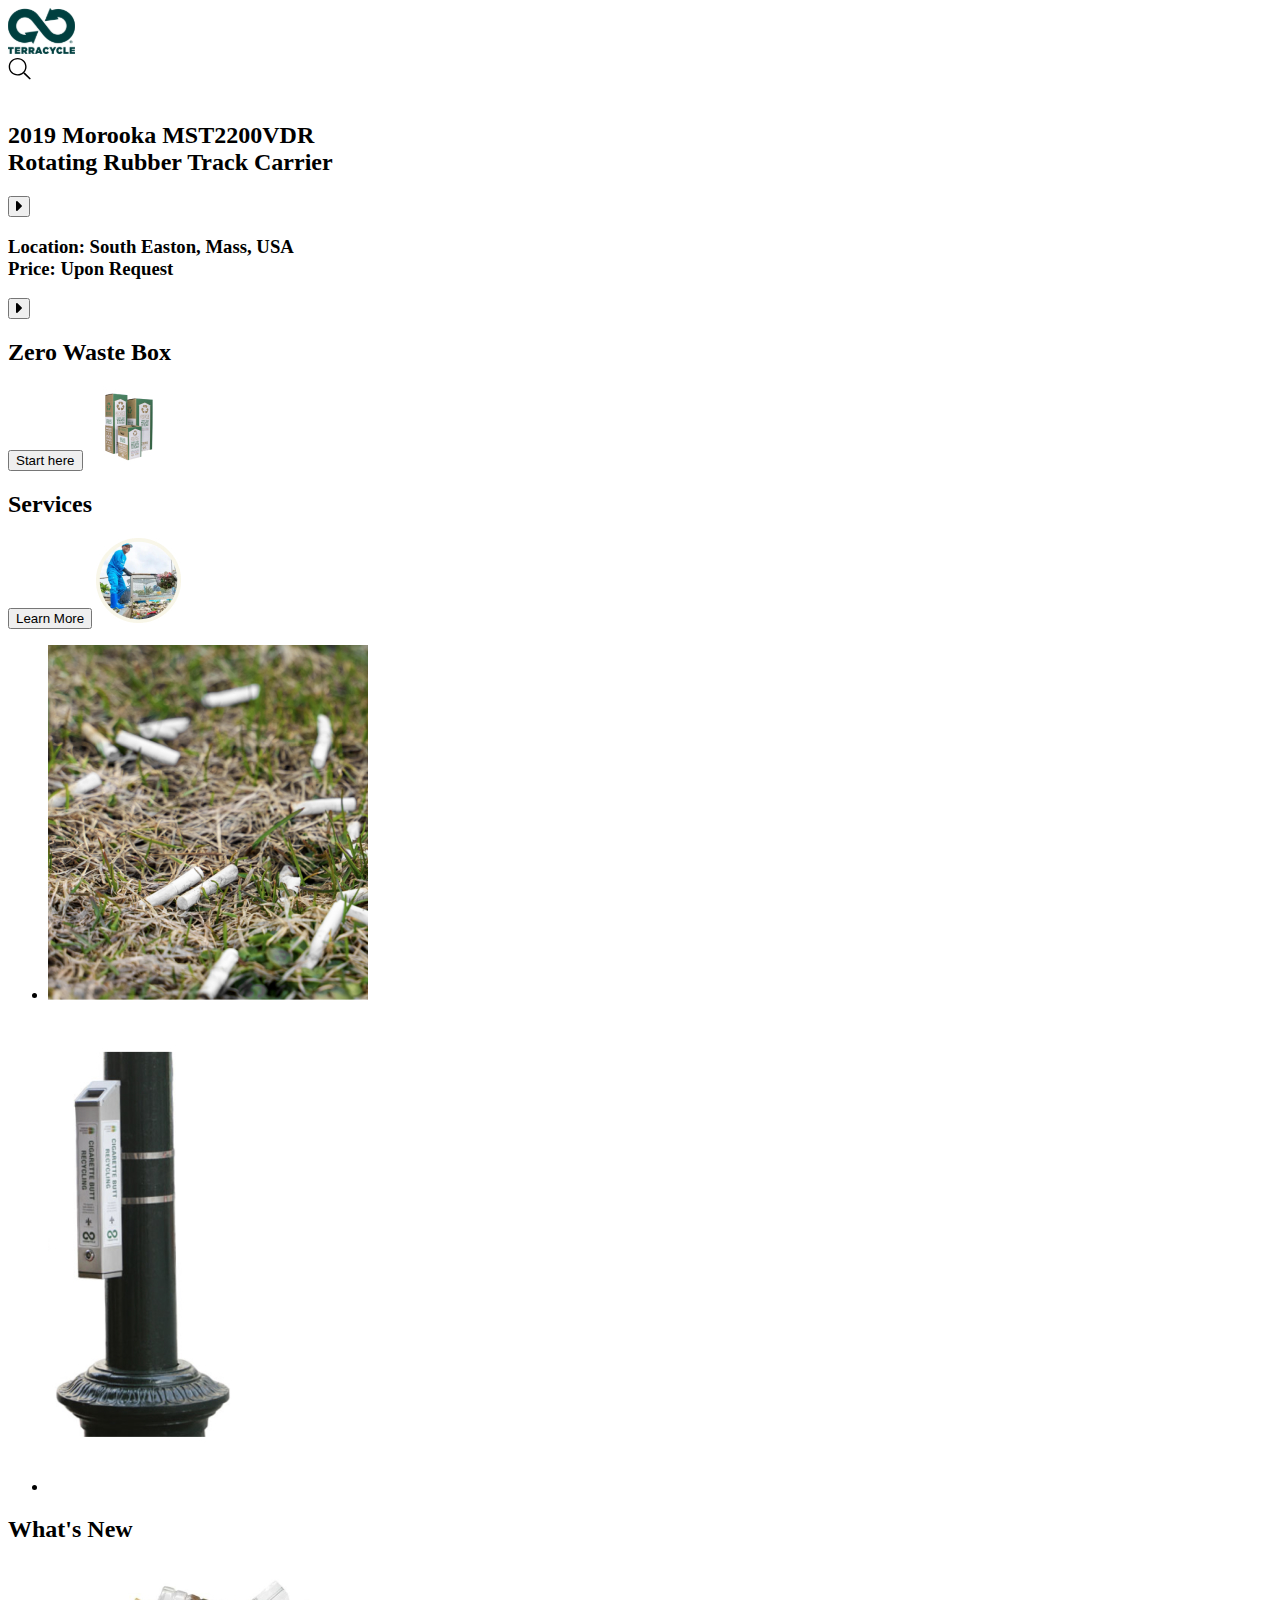
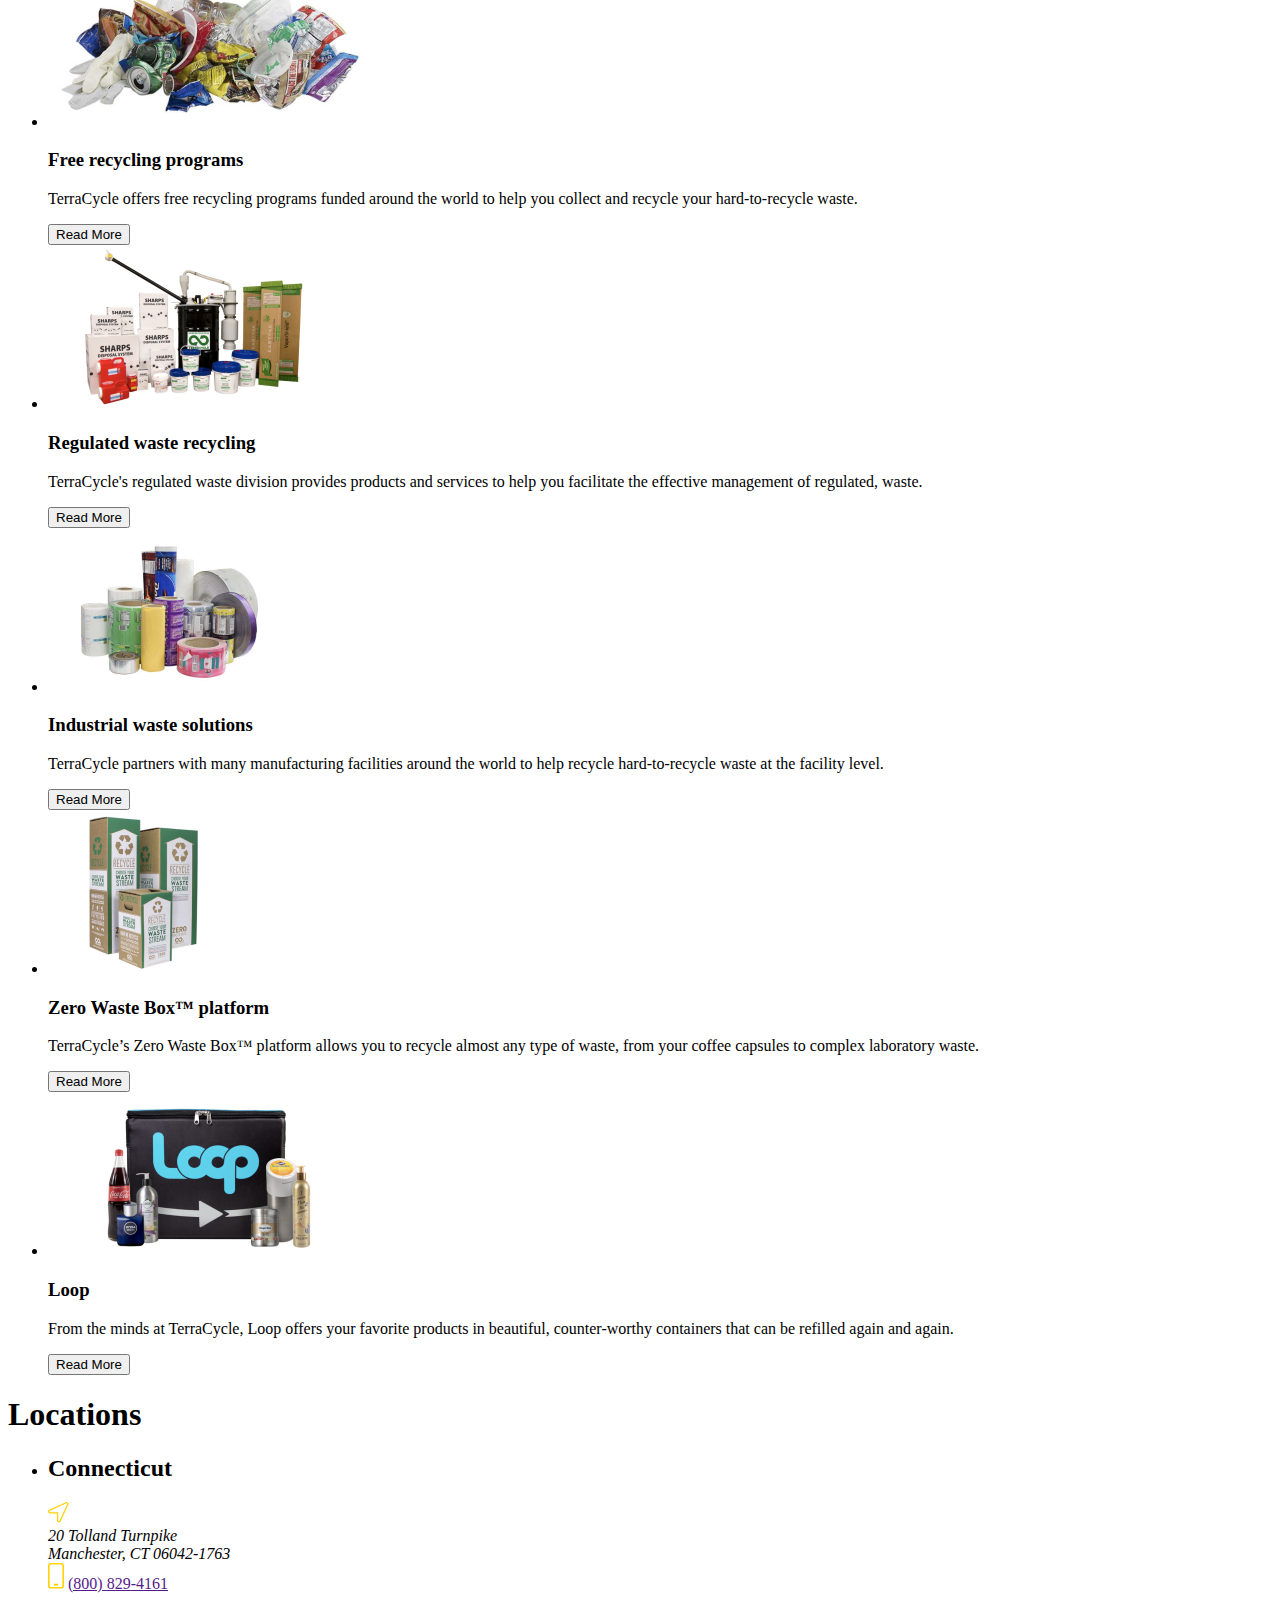
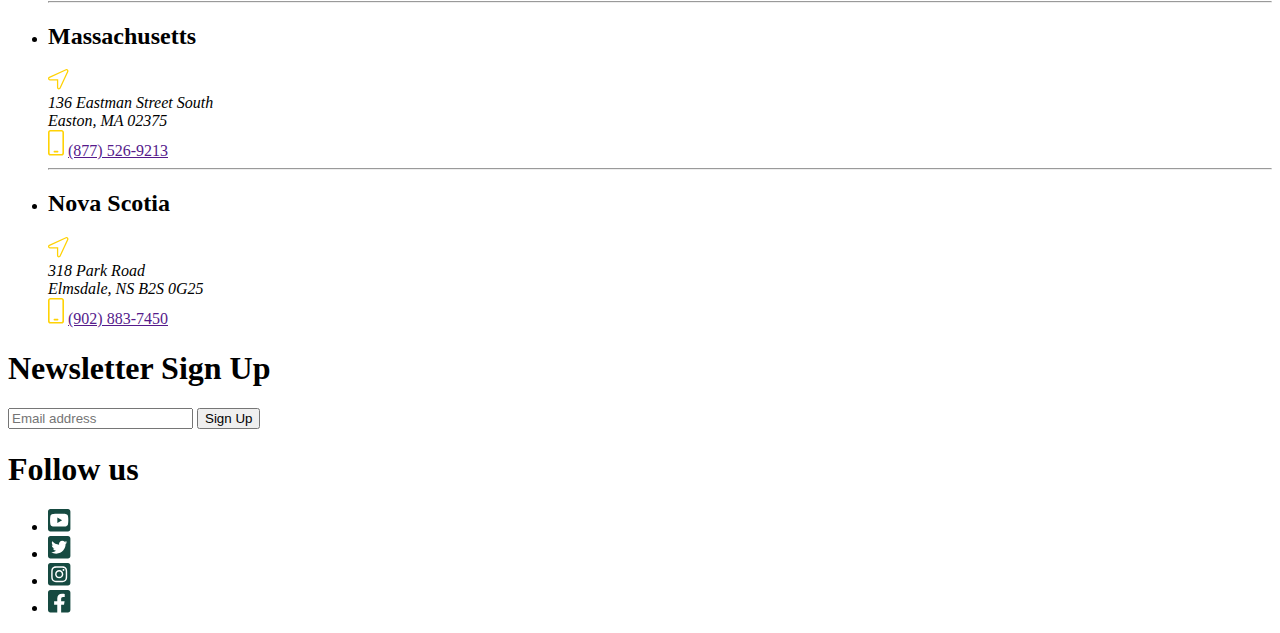
==== dev/index.html @ 0c873410 "files" ====
<!doctype html>
<html lang="en">

  <head>
    <meta charset="UTF-8">
    <meta name="viewport" content="width=device-width, initial-scale=1.0">
    <meta http-equiv="X-UA-Compatible" content="ie=edge">
    <link rel="stylesheet" href="css/styles.css">
    <title>Terracycle Reskin</title>
  </head>

  <body>

    <header class="container">
      <div class="content">
        <div>
         <img src="img/mobile/terracycle3.svg" alt="Logo">
        </div>

        <div>
          <img src="img/mobile/Shape.svg" alt="Search">
        </div>
      </div>
    </header>

    <section>
      <img src="img/mobil`e/terracycle11.jpg" alt="">
    </section>

    <section>
      <div class="content">
        <h2>2019 Morooka MST2200VDR <br> Rotating Rubber Track Carrier</h2>
        <button><img src="img/mobile/Path.svg" alt=""></button>
      </div>

      <div class="content">
        <h3>Location: South Easton, Mass, USA<br> Price: Upon Request</h3>
        <button><img src="img/mobile/Path.svg" alt=""></button>
      </div>
    </section>

    <section>
      <div class="content">
        <aside>
         <h2>Zero Waste Box</h2>
         <button>Start here</button>
         <img src="img/mobile/terracycle18.jpg" alt="Zero Waste Box">
       </aside>
       <aside>
         <h2>Services</h2>
         <button>Learn More</button>
         <img src="img/mobile/terracycle2.jpg" alt="Services">
       </aside>
      </div>
    </section>

    <section>
      <div class="content">
       <ul>
         <li><img src="img/mobile/terracycle12.jpg" alt=""></li>
         <li><img src="img/mobile/terracycle16.jpg" alt=""></li>
       </ul>
      </div>
    </section>

    <section>
      <div class="content">
        <h2>What's New</h2>
        <ul>
         <li>
           <img src="img/mobile/terracycle19.jpg" alt="">
            <h3>Free recycling programs</h3>
            <p>TerraCycle offers free recycling programs funded around the world to help you collect and recycle your hard-to-recycle waste.</p>
           <button>Read More</button>
         </li>
         <li>
           <img src="img/mobile/terracycle15.jpg" alt="">
           <h3>Regulated waste recycling</h3>
            <p>TerraCycle's regulated waste division provides products and services to help you facilitate the effective management of regulated, waste.</p>
           <button>Read More</button>
         </li>
         <li>
            <img src="img/mobile/terracycle13.jpg" alt="">
           <h3>Industrial waste solutions</h3>
           <p>TerraCycle partners with many manufacturing facilities around the world to help recycle hard-to-recycle waste at the facility level.</p>
           <button>Read More</button>
         </li>
         <li>
            <img src="img/mobile/terracycle17.jpg" alt="">
            <h3>Zero Waste Box™ platform</h3>
            <p>TerraCycle’s Zero Waste Box™ platform allows you to recycle almost any type of waste, from your coffee capsules to complex laboratory waste.</p>
           <button>Read More</button>
         </li>
         <li>
            <img src="img/mobile/terracycle14.jpg" alt="">
            <h3>Loop</h3>
            <p>From the minds at TerraCycle, Loop offers your favorite products in beautiful, counter-worthy containers that can be refilled again and again.</p>
            <button>Read More</button>
          </li>
        </ul>
      </div>
    </section>

    <footer class="container">
      <div class="content">
          <h1>Locations</h1>
       <ul>
         <li>
           <h2>Connecticut</h2>
            <img src="img/mobile/terracycle5.svg" alt="">
           <address>20 Tolland  Turnpike <br> Manchester, CT 06042-1763</address>
           <img src="img/mobile/terracycle8.svg" alt="">
           <a href="">(800) 829-4161</a>
         </li>
          <hr>
         <li>
            <h2>Massachusetts</h2>
           <img src="img/mobile/terracycle5.svg" alt="">
            <address>136 Eastman Street South <br> Easton,  MA 02375</address>
            <img src="img/mobile/terracycle8.svg" alt="">
            <a href="">(877) 526-9213</a>
          </li>
          <hr>
         <li>
           <h2>Nova Scotia</h2>
           <img src="img/mobile/terracycle5.svg" alt="">
           <address>318 Park Road <br> Elmsdale, NS B2S 0G25</address>
           <img src="img/mobile/terracycle8.svg" alt="">
            <a href="">(902) 883-7450</a>
          </li>
        </ul>
        <h1>Newsletter Sign Up</h1>
        <form action="#">
          <input type="text" placeholder="Email address">
          <button>Sign Up</button>
        </form>
        <h1>Follow us</h1>
        <ul>
         <li><a href="#"><img src="img/mobile/terracycle21.svg" alt=""></a></li>
          <li><a href="#"><img src="img/mobile/terracycle20.svg" alt=""></a></li>
         <li><a href="#"><img src="img/mobile/terracycle4.svg" alt=""></a></li>
          <li><a href="#"><img src="img/mobile/terracycle1.svg" alt=""></a></li>
       </ul>
     </div>
    </footer>

    <script src="js/scripts-min.js"></script>
  </body>
</html>
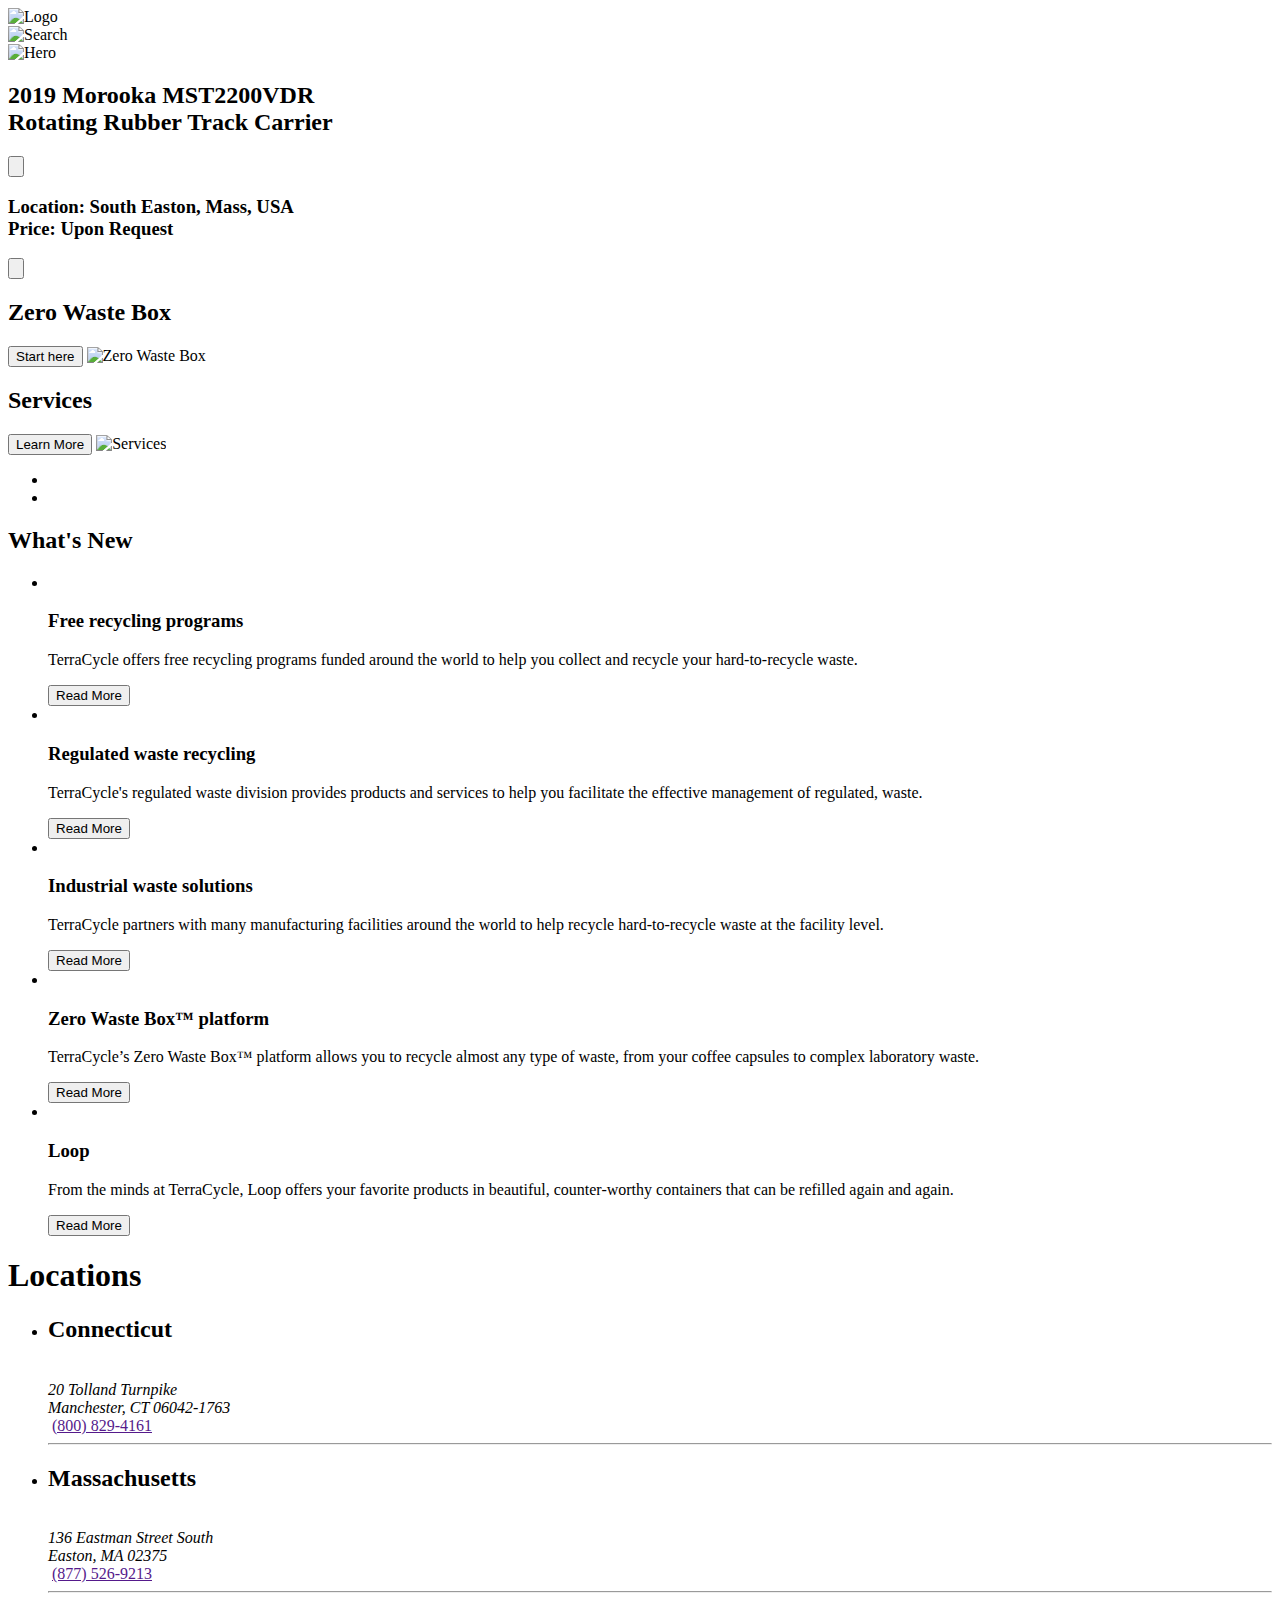
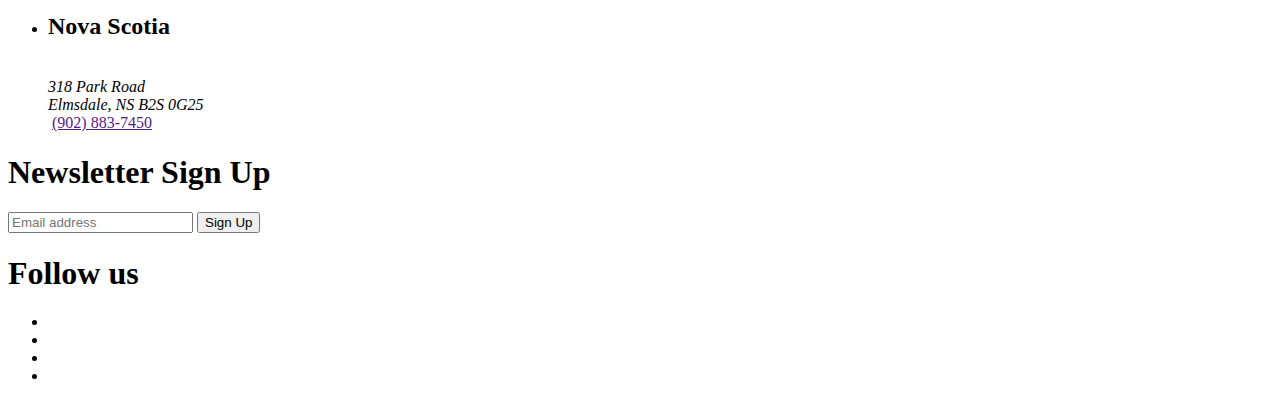
==== commit 083bd287: "disaster" ====
--- a/dev/index.html
+++ b/dev/index.html
@@ -10,36 +10,39 @@
   </head>
 
   <body>
-
-    <header class="container">
+    <header class="header container">
       <div class="content">
-        <div>
-         <img src="img/mobile/terracycle3.svg" alt="Logo">
+        <div class="box1">
+          <img class="logo" src="img/logo.svg" alt="Logo">
         </div>
 
-        <div>
-          <img src="img/mobile/Shape.svg" alt="Search">
+        <div class="box2">
+            <img class="search" src="img/search.svg" alt="Search">
         </div>
       </div>
     </header>
-
-    <section>
-      <img src="img/mobil`e/terracycle11.jpg" alt="">
-    </section>
-
-    <section>
+    
+    <section class="container hero">
       <div class="content">
-        <h2>2019 Morooka MST2200VDR <br> Rotating Rubber Track Carrier</h2>
-        <button><img src="img/mobile/Path.svg" alt=""></button>
-      </div>
-
-      <div class="content">
-        <h3>Location: South Easton, Mass, USA<br> Price: Upon Request</h3>
-        <button><img src="img/mobile/Path.svg" alt=""></button>
+        <img src="img/hero1.jpg" alt="Hero">
       </div>
     </section>
 
-    <section>
+    <section class="container address">
+      <div class="content">
+        <aside>
+          <h2>2019 Morooka MST2200VDR <br> Rotating Rubber Track Carrier</h2>
+          <button><img src="img/arrow.svg" alt=""></button>
+        </aside>
+
+        <aside>
+          <h3>Location: South Easton, Mass, USA<br> Price: Upon Request</h3>
+          <button><img src="img/mobile/Path.svg" alt=""></button>
+        </aside>
+      </div>
+    </section>
+
+    <section class="container">
       <div class="content">
         <aside>
          <h2>Zero Waste Box</h2>
@@ -54,7 +57,7 @@
       </div>
     </section>
 
-    <section>
+    <section class="container">
       <div class="content">
        <ul>
          <li><img src="img/mobile/terracycle12.jpg" alt=""></li>
@@ -63,7 +66,7 @@
       </div>
     </section>
 
-    <section>
+    <section class="container">
       <div class="content">
         <h2>What's New</h2>
         <ul>
